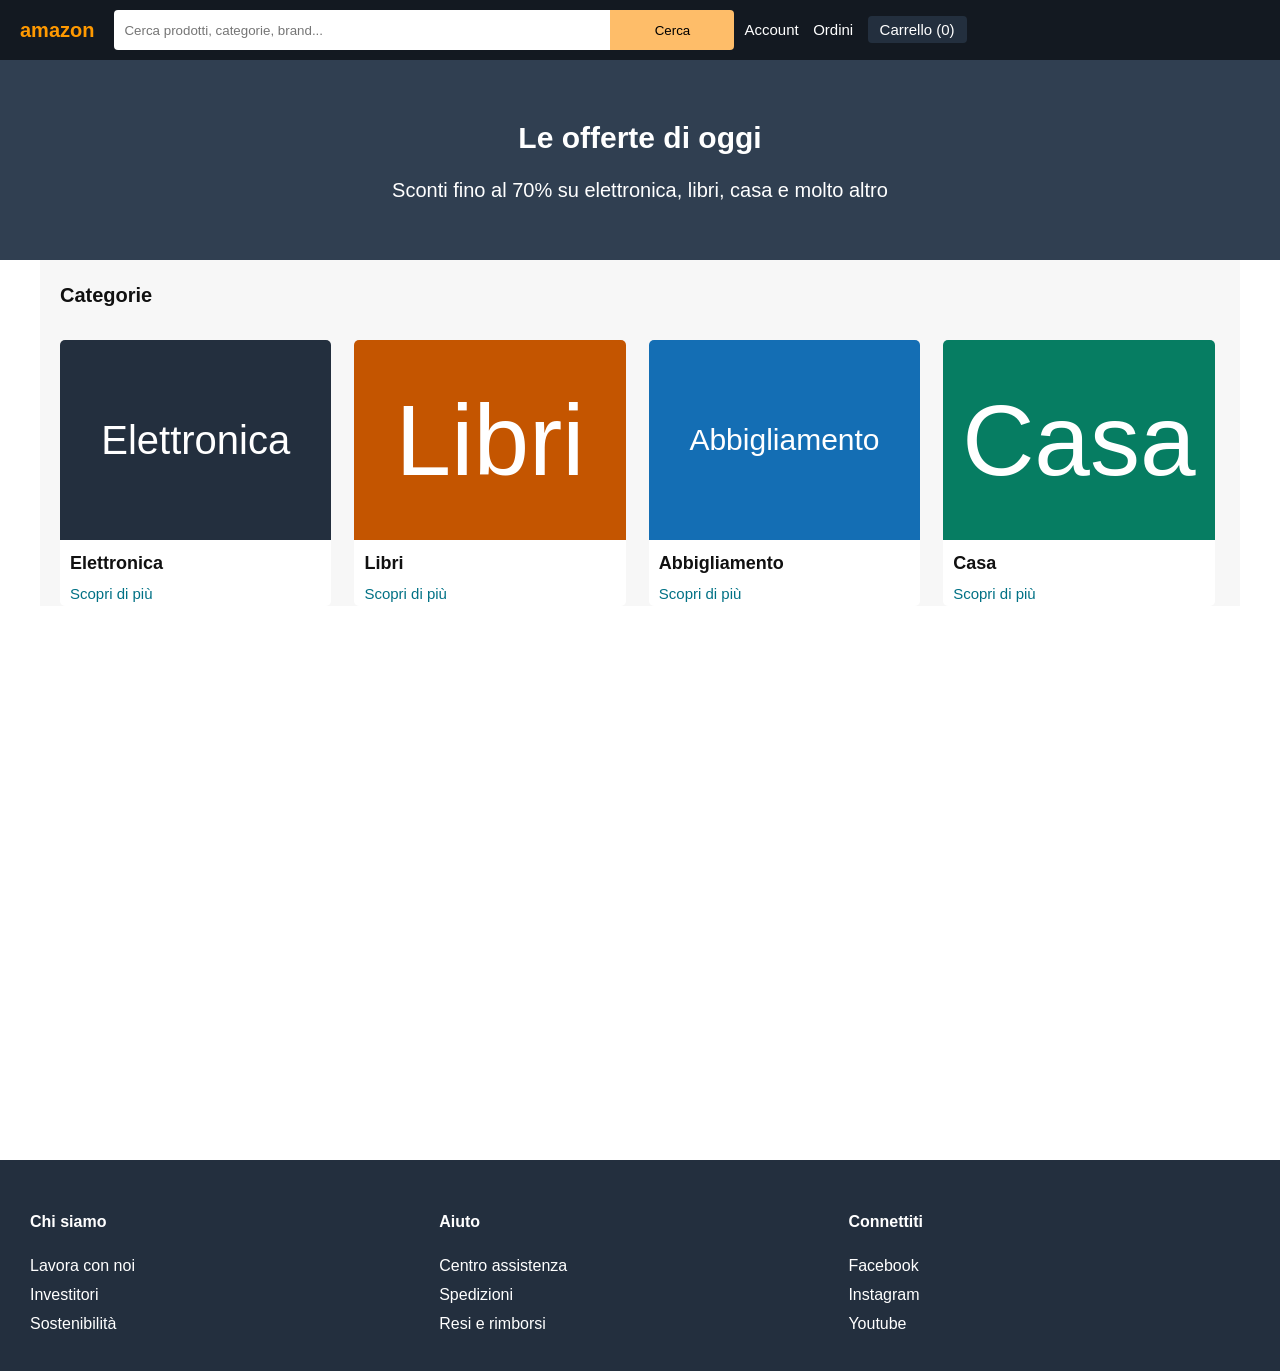
==== progetto.html @ 7173999c "Commit fine esercizi intermedi js" ====
<!DOCTYPE html>
<html lang="it">

<head>
  <meta charset="UTF-8">
  <meta name="viewport" content="width=device-width, initial-scale=1.0">
  <title>Amazon Homepage — Week Project</title>
  <link rel="stylesheet" href="style.css">
</head>

<body>

  <header class="header">
    <!-- Logo, barra di ricerca, link Account / Ordini / Carrello -->
    <div class="logo">
      amazon
    </div>

    <form class="cerca">
      <input type="text" placeholder="Cerca prodotti, categorie, brand...">
      <button type="submit">Cerca</button>
    </form>

    <nav class="menu">
      <a href="javascript:void(0)" class="account">Account</a>
      <a href="javascript:void(0)" class="ordini">Ordini</a>
      <a href="javascript:void(0)" class="carrello">Carrello (0)</a>
    </nav>

  </header>
  
  <section class="hero">
      <article>
      <!-- Titolo grande, sottotitolo -->
      <h2>Le offerte di oggi</h2>
      <p>Sconti fino al 70% su elettronica, libri, casa e molto altro</p>
      </article>
    </section>


  <main class="mainProgetto">
    
    <section class="categorie">
      <!-- 4 card categoria -->

      <h2>Categorie</h2>

      <div class="card">
        <div title="Elettronica" class="sfondoElettronica" alt="Elettronica"> Elettronica</div>
        <div>
          <h3>Elettronica</h3>
          <a href="javascript:void(0)" class="scopri">Scopri di più</a>
        </div>
      </div>



      <div class="card">
        <div title="Libri" class="sfondoLibri" alt="Libri">Libri</div>
        <div>
          <h3>Libri</h3>
          <a href="javascript:void(0)" class="scopri">Scopri di più</a>
        </div>
      </div>



      <div class="card">
        <div title="Abbigliamento" class="sfondoAbbigliamento" alt="Abbigliamento">Abbigliamento</div>
        <div class="elettronica">
          <h3>Abbigliamento</h3>
          <a href="javascript:void(0)" class="scopri">Scopri di più</a>
        </div>
      </div>



      <div class="card">
        <div title="Casa" class="sfondoCasa" alt="Casa">Casa</div>
        <div class="elettronica">
          <h3>Casa</h3>
          <a href="javascript:void(0)" class="scopri">Scopri di più</a>
        </div>
      </div>

    </section>

    
  </main>

  <footer>
    <!-- 3 colonne di link -->
    <div class="colonne">
      <h4>Chi siamo</h4>
      <ul>
        <li><a href="javascript:void(0)">Lavora con noi</a></li>
        <li><a href="javascript:void(0)">Investitori</a></li>
        <li><a href="javascript:void(0)">Sostenibilità</a></li>
      </ul>
    </div>
    <div class="colonne">
      <h4>Aiuto</h4>
      <ul>
        <li><a href="javascript:void(0)">Centro assistenza</a></li>
        <li><a href="javascript:void(0)">Spedizioni</a></li>
        <li><a href="javascript:void(0)">Resi e rimborsi</a></li>
      </ul>
    </div>
    <div class="colonne">
      <h4>Connettiti</h4>
      <ul>
        <li><a href="javascript:void(0)">Facebook</a></li>
        <li><a href="javascript:void(0)">Instagram</a></li>
        <li><a href="javascript:void(0)">Youtube</a></li>
      </ul>
    </div>
  </footer>
 <script src="esercizioAvanzato.js"></script>
</body>

</html>
---- style.css ----
/* CSS reset minimo */
* {
  margin: 0;
  padding: 0;
  box-sizing: border-box;
}

body {
  font-family:
    -apple-system, BlinkMacSystemFont, "Segoe UI", Roboto, Helvetica, Arial,
    sans-serif;
  line-height: 1.5;
  color: #111;
  background: #fff;
}

img {
  max-width: 100%;
  display: block;
}

a {
  color: inherit;
  text-decoration: none;
}

button {
  font-family: inherit;
  cursor: pointer;
  border: none;
  background: none;
}

/* Scrivi qui sotto i tuoi stili */
main {
  margin: 0 auto;
  max-width: 1200px;
}

/*header*/
.header {
  background-color: #131921;
  padding: 10px 20px;
  overflow: hidden;
  position: sticky;
  top: 0;
  z-index: 1000;
}

.hero{
  width: 100%;
  box-sizing: border-box;
}
/*logo*/
.logo {
  float: left;
  color: #ff9900;
  padding-right: 20px;
  font-size: 20px;
  font-weight: bold;
  line-height: 40px;
}
/*barra cerca + button*/
.cerca {
  width: 50%;
  float: left;
}

.cerca input {
  float: left;
  width: 80%;
  height: 40px;
  border: none;
  padding: 0 10px;
  border-radius: 4px 0 0 4px;
  cursor: pointer;
}

.cerca button {
  float: left;
  width: 20%;
  height: 40px;
  border: none;
  background-color: #febd69;
  border-radius: 0 4px 4px 0;
  cursor: pointer;
}
/*menu a dx*/
.menu {
  float: left;
  text-align: left;
  line-height: 40px;
}

.menu a {
  color: white;
  font-size: 15px;
  margin-left: 10px;
}
.ordini:hover {
  text-decoration: underline white;
}
.account:hover {
  text-decoration: underline white;
}

.carrello {
  background-color: #232f3e;
  white-space: nowrap;
  padding: 5px 12px;
  border-radius: 4px;
}

.carrello:hover {
  text-decoration: underline white;
}

/*sezione hero*/

.hero {
  background-color: #303f51;
  text-align: center;
  color: white;
  height: 200px;
  padding: 40px;
}
.hero h2 {
  font-size: 30px;
  padding: 15px;
}

.hero p {
  font-size: 20px;
}

/*categorie*/

.categorie {
  background-color: #f7f7f7;
  padding-left: 20px;
  overflow: hidden;
}

.categorie h2 {
  font-size: 20px;
  margin-bottom: 10px;
  padding: 20px 0;
}

.card {
  float: left;
  width: 23%;
  margin-right: 23px;
  background-color: white;
  border-radius: 8px;
  overflow: hidden;
  border-radius: 5px;
}
.card:last-child {
  margin-right: 0;
}

.card h3 {
  font-size: 18px;
  padding: 10px;
  padding-bottom: 5px;
}
/*scopri di piu*/
.scopri {
  font-size: 15px;
  color: #007185;
  padding: 10px;
}

.scopri:hover {
  text-decoration: underline;
  color: #febd69;
}
/*sfondi card*/
.sfondoElettronica {
  height: 200px;
  line-height: 200px;
  vertical-align: center;
  text-align: center;
  color: white;
  font-size: 40px;
  background-color: #232f3e;
}

.sfondoLibri {
  height: 200px;
  line-height: 200px;
  text-align: center;
  color: white;
  font-size: 100px;
  background-color: #c45500;
}

.sfondoAbbigliamento {
  height: 200px;
  line-height: 200px;
  text-align: center;
  color: white;
  font-size: 30px;
  background-color: #146eb4;
}
.sfondoCasa {
  height: 200px;
  line-height: 200px;
  text-align: center;
  color: white;
  font-size: 100px;
  background-color: #067d62;
}
/*hover su card*/
.card:hover {
  transform: translateY(-4px);
  box-shadow: 0 1px 4px rgba(0, 0, 0, 0.08);
}

/*i piu venduti*/

.prodotti {
  background-color: #f7f7f7;
  padding-left: 20px;
}

.prodotti h2 {
  background-color: #f7f7f7;
  padding: 20px 0;
  overflow: hidden;
  margin: 0 auto;
}
/*griglia*/
.griglia {
  overflow: hidden;
  margin: 0 auto;
  width: 100%;
}

/*prodotti*/
.prodotto {
  float: left;
  width: 23%;
  margin: 0 23px 23px 0;
  background-color: white;
  border-radius: 8px;
  overflow: hidden;
  border-radius: 5px;
  height: 420px;
}

.immagine {
  width: 250px;
  height: 250px;
  line-height: 250px;
  margin: 10px;
  vertical-align: center;
  text-align: center;
  color: black;
  font-size: 40px;
  background-color: #eeeeee;
}

.prodotto h4 {
  font-size: 14px;
  min-height: 40px;
  margin-left: 10px;
}
/*stelle*/
.stelle {
  color: #ff9900;
  margin-left: 10px;
}
.stelle span {
  color: #007185;
}
/*prezzo e aggiungi al carrello*/
.prezzo {
  margin-left: 10px;
  color: #b12805;
  font-weight: bold;
  margin-bottom: 10px;
}

.aggiungi {
  display: block;
  width: 80%;
  text-align: center;
  padding: 8px;
  margin: 0 auto;
  font-size: 12px;
  font-weight: bold;
  background-color: #ffd814;
  border-radius: 20px;
}

.aggiungi:hover {
  background-color: #f7ca00;
}

/* footer */
footer {
  background-color: #232f3e;
  color: white;
  padding: 30px 20px;
  overflow: hidden;
}

.colonne {
  float: left;
  width: 33%;
}

.colonne h4 {
  margin: 20px 10px;
}

.colonne ul {
  list-style: none;

}

.colonne ul li {
  margin: 5px 10px;

}
/* main html 2*/
.mainProgetto{
  min-height: 100vh;
  box-sizing: border-box;
  
}
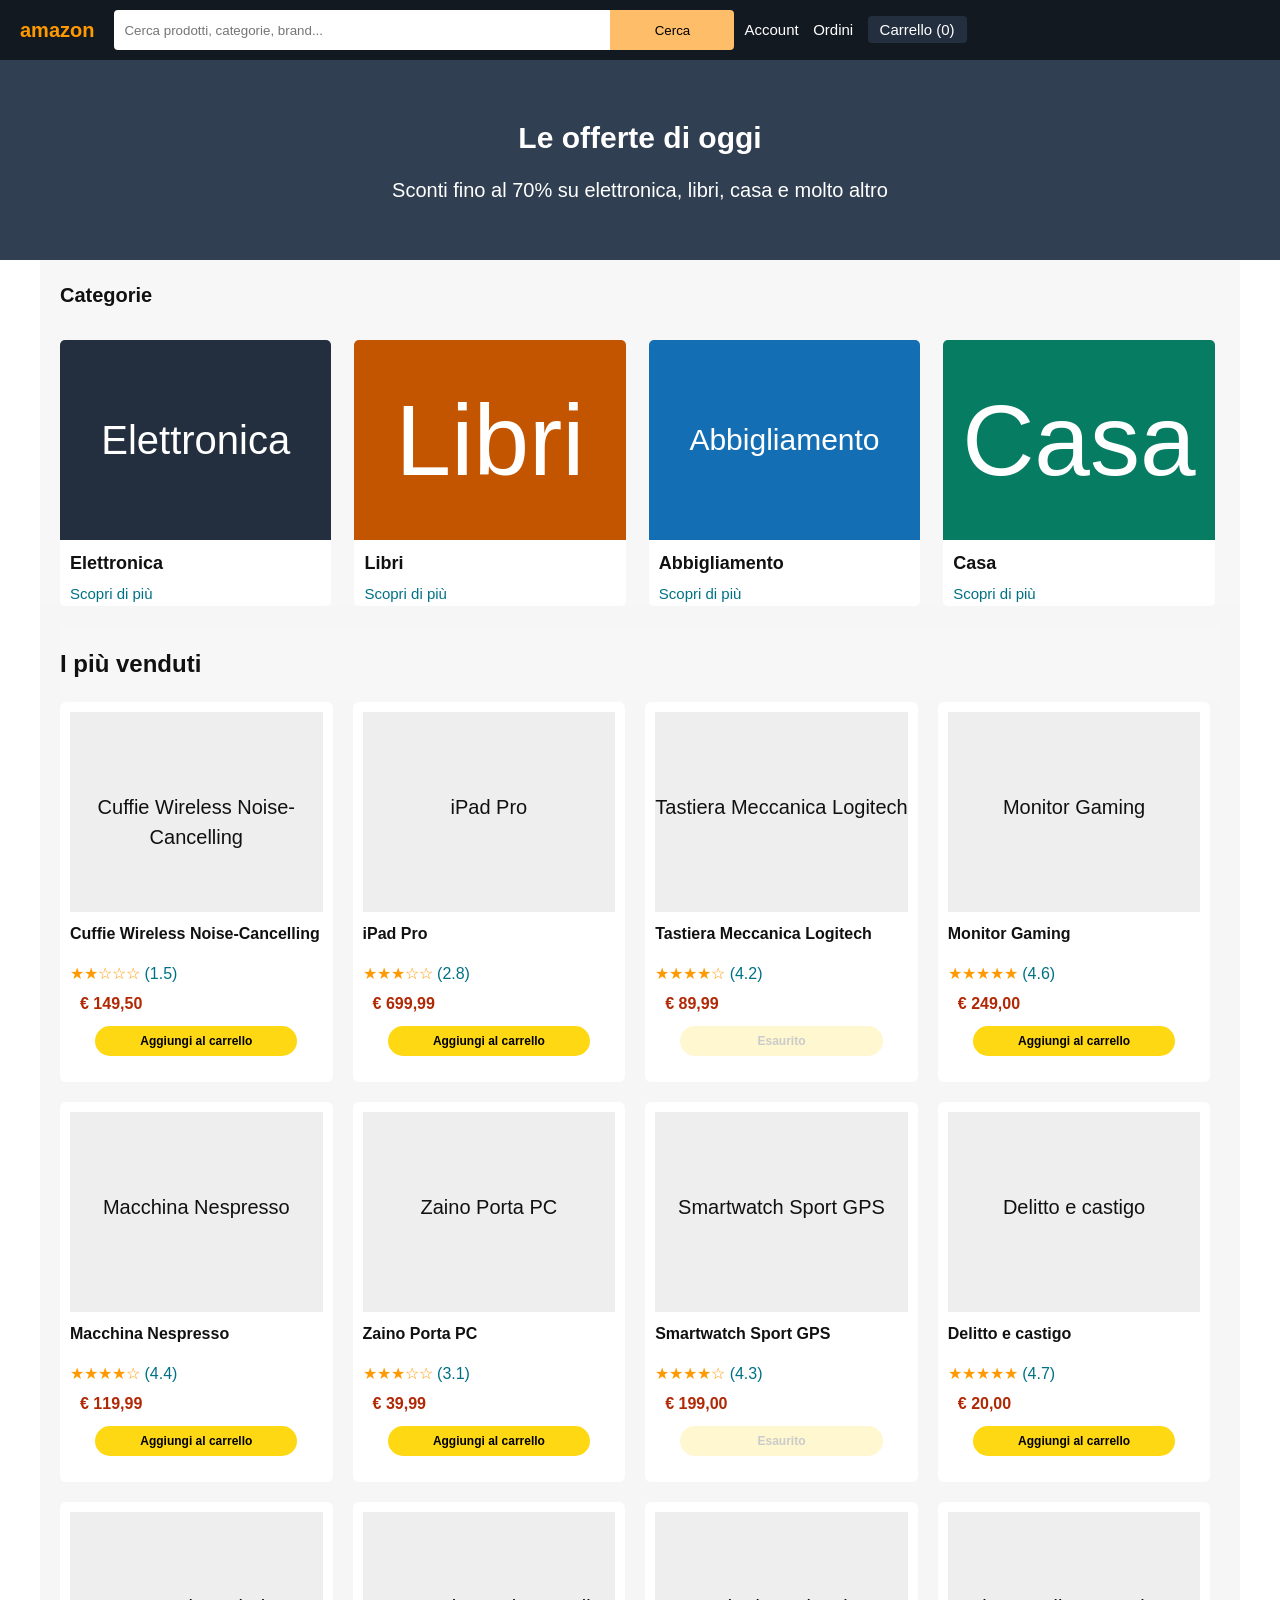
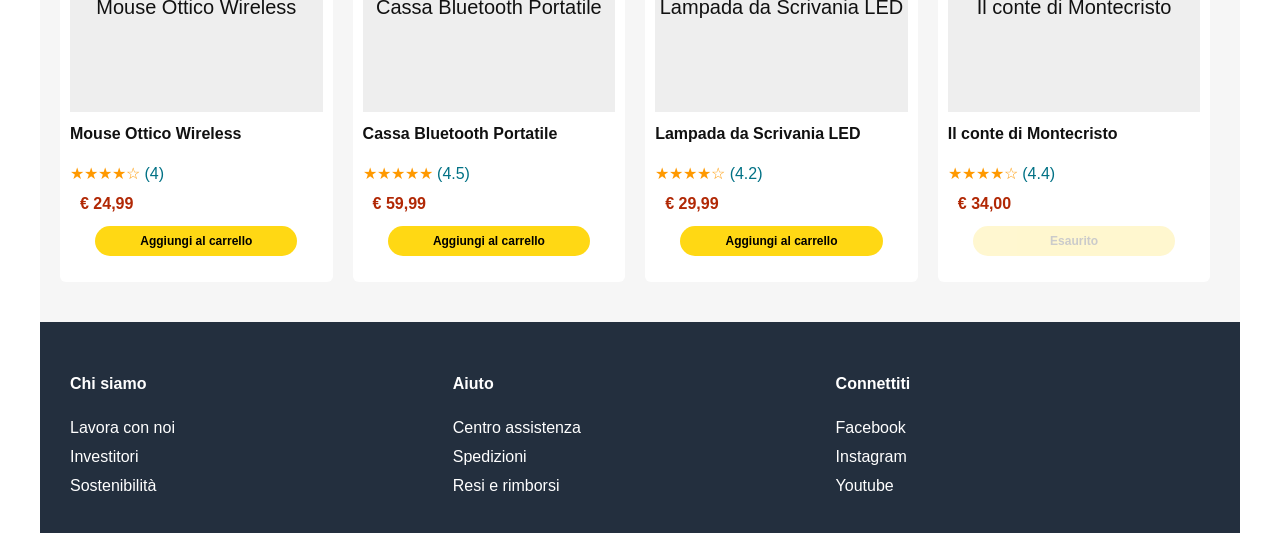
==== commit fe21b3f8: "Commit finale Progetto-settimana-2" ====
--- a/progetto.html
+++ b/progetto.html
@@ -2,120 +2,122 @@
 <html lang="it">
 
 <head>
-  <meta charset="UTF-8">
-  <meta name="viewport" content="width=device-width, initial-scale=1.0">
-  <title>Amazon Homepage — Week Project</title>
-  <link rel="stylesheet" href="style.css">
+    <meta charset="UTF-8">
+    <meta name="viewport" content="width=device-width, initial-scale=1.0">
+    <title>Amazon Homepage — Week Project</title>
+    <link rel="stylesheet" href="style.css">
 </head>
 
 <body>
 
-  <header class="header">
-    <!-- Logo, barra di ricerca, link Account / Ordini / Carrello -->
-    <div class="logo">
-      amazon
-    </div>
+    <header class="header">
+        <!-- Logo, barra di ricerca, link Account / Ordini / Carrello -->
+        <div class="logo">
+            amazon
+        </div>
 
-    <form class="cerca">
-      <input type="text" placeholder="Cerca prodotti, categorie, brand...">
-      <button type="submit">Cerca</button>
-    </form>
+        <form class="cerca">
+            <input type="text" placeholder="Cerca prodotti, categorie, brand...">
+            <button type="submit">Cerca</button>
+        </form>
 
-    <nav class="menu">
-      <a href="javascript:void(0)" class="account">Account</a>
-      <a href="javascript:void(0)" class="ordini">Ordini</a>
-      <a href="javascript:void(0)" class="carrello">Carrello (0)</a>
-    </nav>
+        <nav class="menu">
+            <a href="javascript:void(0)" class="account">Account</a>
+            <a href="javascript:void(0)" class="ordini">Ordini</a>
+            <a href="javascript:void(0)" class="carrello">Carrello (0)</a>
+        </nav>
 
-  </header>
-  
-  <section class="hero">
-      <article>
-      <!-- Titolo grande, sottotitolo -->
-      <h2>Le offerte di oggi</h2>
-      <p>Sconti fino al 70% su elettronica, libri, casa e molto altro</p>
-      </article>
+    </header>
+
+    <section class="hero">
+        <article>
+            <!-- Titolo grande, sottotitolo -->
+            <h2>Le offerte di oggi</h2>
+            <p>Sconti fino al 70% su elettronica, libri, casa e molto altro</p>
+        </article>
     </section>
 
 
-  <main class="mainProgetto">
-    
-    <section class="categorie">
-      <!-- 4 card categoria -->
+    <main class="mainProgetto">
 
-      <h2>Categorie</h2>
+        <section class="categorie">
+            <!-- 4 card categoria -->
 
-      <div class="card">
-        <div title="Elettronica" class="sfondoElettronica" alt="Elettronica"> Elettronica</div>
-        <div>
-          <h3>Elettronica</h3>
-          <a href="javascript:void(0)" class="scopri">Scopri di più</a>
-        </div>
-      </div>
+            <h2>Categorie</h2>
+
+            <div class="card">
+                <div title="Elettronica" class="sfondoElettronica" alt="Elettronica"> Elettronica</div>
+                <div>
+                    <h3>Elettronica</h3>
+                    <a href="javascript:void(0)" class="scopri">Scopri di più</a>
+                </div>
+            </div>
 
 
 
-      <div class="card">
-        <div title="Libri" class="sfondoLibri" alt="Libri">Libri</div>
-        <div>
-          <h3>Libri</h3>
-          <a href="javascript:void(0)" class="scopri">Scopri di più</a>
-        </div>
-      </div>
+            <div class="card">
+                <div title="Libri" class="sfondoLibri" alt="Libri">Libri</div>
+                <div>
+                    <h3>Libri</h3>
+                    <a href="javascript:void(0)" class="scopri">Scopri di più</a>
+                </div>
+            </div>
 
 
 
-      <div class="card">
-        <div title="Abbigliamento" class="sfondoAbbigliamento" alt="Abbigliamento">Abbigliamento</div>
-        <div class="elettronica">
-          <h3>Abbigliamento</h3>
-          <a href="javascript:void(0)" class="scopri">Scopri di più</a>
-        </div>
-      </div>
+            <div class="card">
+                <div title="Abbigliamento" class="sfondoAbbigliamento" alt="Abbigliamento">Abbigliamento</div>
+                <div class="elettronica">
+                    <h3>Abbigliamento</h3>
+                    <a href="javascript:void(0)" class="scopri">Scopri di più</a>
+                </div>
+            </div>
 
 
 
-      <div class="card">
-        <div title="Casa" class="sfondoCasa" alt="Casa">Casa</div>
-        <div class="elettronica">
-          <h3>Casa</h3>
-          <a href="javascript:void(0)" class="scopri">Scopri di più</a>
-        </div>
-      </div>
+            <div class="card">
+                <div title="Casa" class="sfondoCasa" alt="Casa">Casa</div>
+                <div class="elettronica">
+                    <h3>Casa</h3>
+                    <a href="javascript:void(0)" class="scopri">Scopri di più</a>
+                </div>
+            </div>
 
-    </section>
+        </section>
 
-    
-  </main>
+        <section class="prodotti">
+            <h2>I più venduti</h2>
+            <div id="griglia"></div>
+        </section>
 
-  <footer>
-    <!-- 3 colonne di link -->
-    <div class="colonne">
-      <h4>Chi siamo</h4>
-      <ul>
-        <li><a href="javascript:void(0)">Lavora con noi</a></li>
-        <li><a href="javascript:void(0)">Investitori</a></li>
-        <li><a href="javascript:void(0)">Sostenibilità</a></li>
-      </ul>
-    </div>
-    <div class="colonne">
-      <h4>Aiuto</h4>
-      <ul>
-        <li><a href="javascript:void(0)">Centro assistenza</a></li>
-        <li><a href="javascript:void(0)">Spedizioni</a></li>
-        <li><a href="javascript:void(0)">Resi e rimborsi</a></li>
-      </ul>
-    </div>
-    <div class="colonne">
-      <h4>Connettiti</h4>
-      <ul>
-        <li><a href="javascript:void(0)">Facebook</a></li>
-        <li><a href="javascript:void(0)">Instagram</a></li>
-        <li><a href="javascript:void(0)">Youtube</a></li>
-      </ul>
-    </div>
-  </footer>
- <script src="esercizioAvanzato.js"></script>
+        <footer>
+            <!-- 3 colonne di link -->
+            <div class="colonne">
+                <h4>Chi siamo</h4>
+                <ul>
+                    <li><a href="javascript:void(0)">Lavora con noi</a></li>
+                    <li><a href="javascript:void(0)">Investitori</a></li>
+                    <li><a href="javascript:void(0)">Sostenibilità</a></li>
+                </ul>
+            </div>
+            <div class="colonne">
+                <h4>Aiuto</h4>
+                <ul>
+                    <li><a href="javascript:void(0)">Centro assistenza</a></li>
+                    <li><a href="javascript:void(0)">Spedizioni</a></li>
+                    <li><a href="javascript:void(0)">Resi e rimborsi</a></li>
+                </ul>
+            </div>
+            <div class="colonne">
+                <h4>Connettiti</h4>
+                <ul>
+                    <li><a href="javascript:void(0)">Facebook</a></li>
+                    <li><a href="javascript:void(0)">Instagram</a></li>
+                    <li><a href="javascript:void(0)">Youtube</a></li>
+                </ul>
+            </div>
+        </footer>
+        <script src="esercizioAvanzato.js"></script>
 </body>
 
 </html>
--- a/style.css
+++ b/style.css
@@ -220,12 +220,12 @@
 
 /*i piu venduti*/
 
-.prodotti {
+#prodotti {
   background-color: #f7f7f7;
   padding-left: 20px;
 }
 
-.prodotti h2 {
+#prodotti h2 {
   background-color: #f7f7f7;
   padding: 20px 0;
   overflow: hidden;
@@ -329,5 +329,81 @@
 .mainProgetto{
   min-height: 100vh;
   box-sizing: border-box;
+}
+
+.prodotti {
+  background-color: #f6f6f6;
+  padding: 20px;
+}
+
+/* main html 2 */
+.prodotti {
+  background-color: #f6f6f6;
+  padding: 20px;
+}
+
+/* contenitore: overflow hidden fa "contenere" i float */
+#griglia{
+  overflow: hidden;
   
+}
+
+/* scatole e titolo sezione */
+.prodotti h2 {
+  background-color: #f7f7f7;
+  padding: 20px 0;
+  overflow: hidden;
+  margin: 0 auto;
+}
+.scatola {
+  float: left;
+  width: 23.5%;
+  height: 380px;
+  margin: 0 20px 20px 0;
+  padding: 10px;
+  background-color: white;
+  border-radius: 6px;
+}
+
+/* l'ultima card di ogni riga non ha margine a destra */
+.scatola:nth-child(4n) {
+  margin-right: 0;
+}
+
+/* Il quadrato grigio con il nome al centro */
+.boxImg {
+  height: 200px;
+  padding-top: 80px;
+  text-align: center;
+  font-size: 20px;
+  background-color: #eeeeee;
+}
+
+.boxInfo {
+  margin-top: 10px;
+}
+
+.boxInfo h3 {
+  font-size: 16px;
+  min-height: 40px;      /* titoli su 1 o 2 righe occupano lo stesso spazio */
+}
+
+.rating {
+  color: #ff9900;
+  margin-bottom: 6px;
+}
+
+.rate {
+  color: #007185;
+}
+
+.prezzoCS {
+  color: #b12704;
+  font-weight: bold;
+  margin-bottom: 10px;
+}
+/*per i button attivi ho usato lo stesso formato css di quelli fatti nella pagina html-css */
+/* Prodotti esauriti */
+.notAvailable button{
+  opacity: 0.2;
 }
